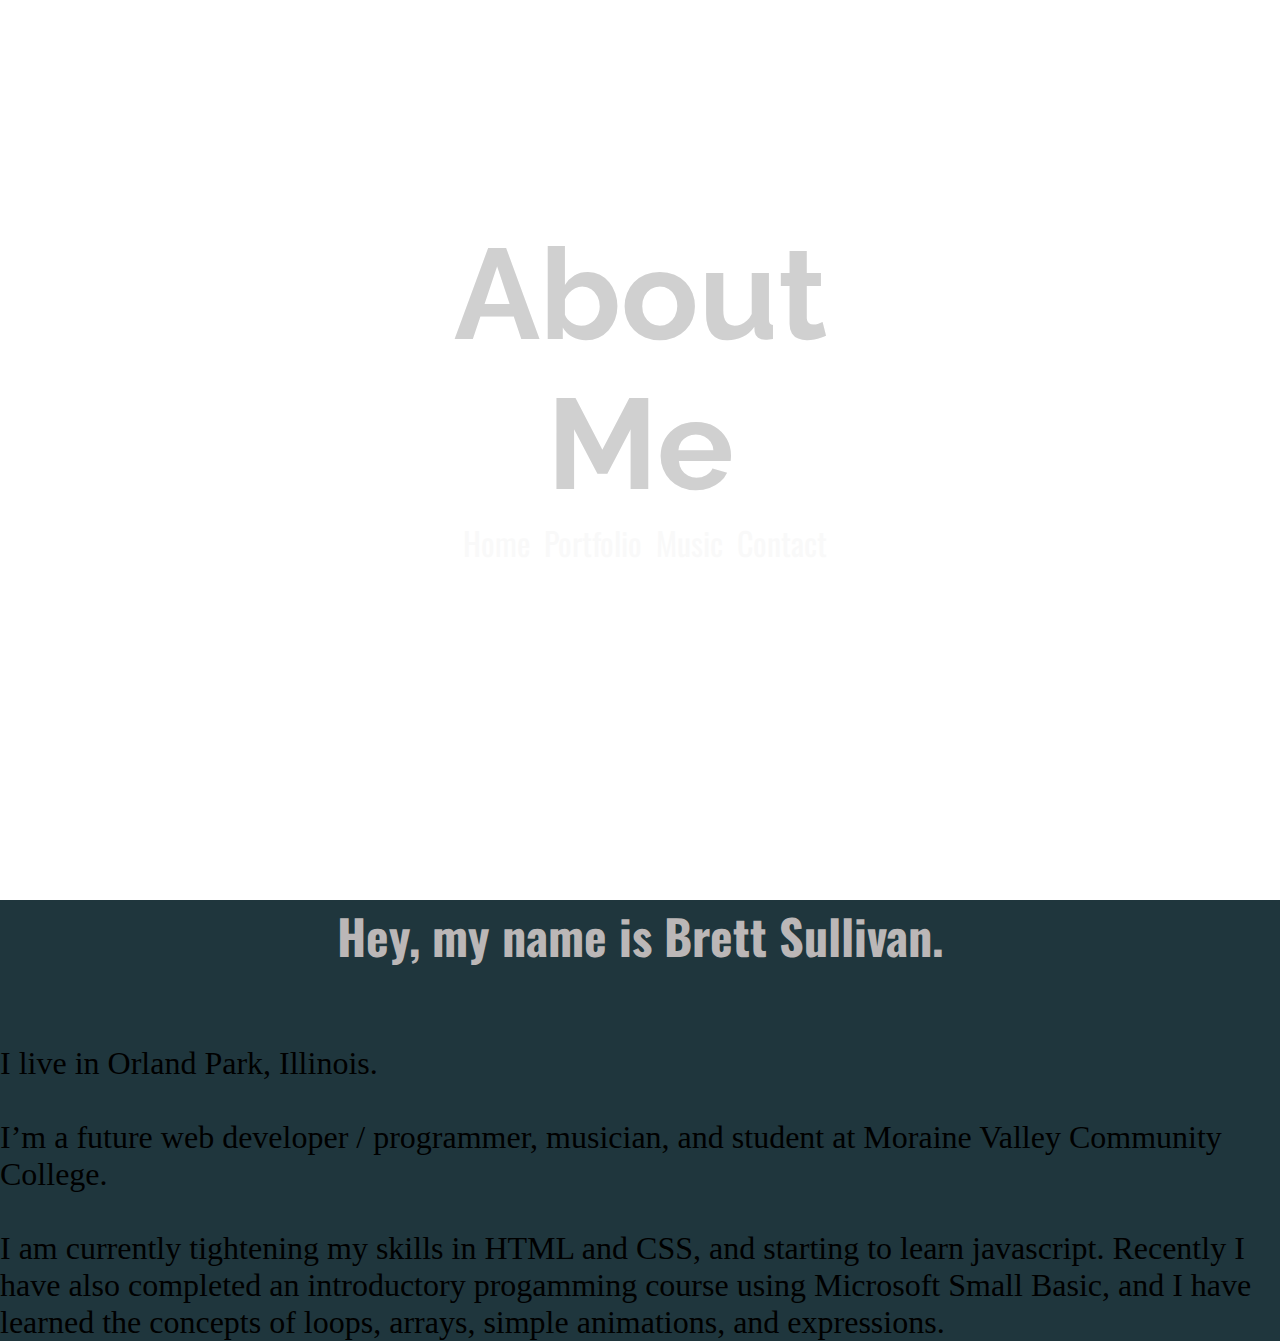
==== about.html @ d8d20c73 "Contact Links" ====
<!DOCTYPE html>
<html lang="en">
<head>
    <meta charset="UTF-8">
    <meta name="viewport" content="width=device-width, initial-scale=1.0">
    <meta http-equiv="X-UA-Compatible" content="ie=edge">
    <title>About Me</title>
    <link rel="stylesheet" type="text/css" href="aboutstyle.css">
    <link rel="stylesheet" type="text/css" href="media.css">
</head>

<body>

    <section class="intro">
        <div class="inner">
            <div class="content">
                <h1>About Me</h1>
            
                <div id="nav">
                <a class="navbtn" href="index.html">Home</a>
                <a class="navbtn" href="#">Portfolio</a>     
                <a class="navbtn" href="music.html">Music</a>
                <a class="navbtn" href="contact.html">Contact</a>      
            </div>
            </div>
        </div>
    </section>

    <h3>Hey, my name is Brett Sullivan.</h3>
    

    <p id="abouttext">
        
        <br>
        <br>
            
            I live in Orland Park, Illinois.

            <br>
            <br>
            
            I’m a future web developer / programmer, musician, and student at Moraine Valley Community College.
            
            <br>
            <br>

            I am currently tightening my skills in HTML and CSS, and starting to learn javascript. Recently I have also completed an introductory progamming course using Microsoft Small Basic, and I have learned the concepts of loops, arrays, simple animations, and expressions.
            
            
            </p>
    
</body>
</html>
---- aboutstyle.css ----
@import url('https://fonts.googleapis.com/css?family=Raleway');

@import url('https://fonts.googleapis.com/css?family=Oswald');

html, body{
    margin: 0;
    padding: 0;
    height: 100%;
    width: 100%;
}

.intro {
    height: 100%;
    width: 100%;
    margin: auto;
    background: url(IMG_0056.JPG) no-repeat 50% 50%;
    display: table;
    top: 0;
    background-size: cover;
}

.intro .inner {
    display: table-cell;
    vertical-align: middle;
    width: 100%;
    max-width: none;

}

.content {
    max-width: 500px;
    margin: 0 auto;
    text-align: center;
}

.content h1{
    font-family: 'Raleway', sans-serif;
    color: #D0D0D0;
    /*text-shadow: 0px 0px 200px #000;*/
    font-size: 800%;
    margin-bottom: 0px;
}

#nav{
    text-align: center;
    vertical-align: middle;
    margin-left: 10px;
    margin-bottom: 200px;
  
}
.navbtn {
   
    font-family: 'Oswald', sans-serif;
    color: #f9f9f9;
    font-size: 200%;
    padding: 0px 5px 0px 5px;
    text-decoration: none;
    
}

.navbtn:hover { 
    color: #000;
}


h3 {
    margin: 0;
    top: 0;
    font-family: 'Oswald', sans-serif;
    font-size: 300%;
    color: #bbb7b7;
    text-align: center;
    background-color: #1f363d;
}

p {
    margin: 0;
    top: 0;
    background-color: #1f363d;
    font-size: 200%;
}
---- media.css ----
@media screen and (max-width: 768px) {
    .content h1{
        font-size: 500%;
    }

    #nav{
        margin-left: 10px;
    }

    .navbtn{
        font-size: 150%;

    }
}

@media screen and (max-width: 320px) {

    .content h1{
        font-size: 350%;
    }


}

@media screen and (max-width: 375px) {
    
        .content h1{
            font-size: 350%;
        }
    
    
    }
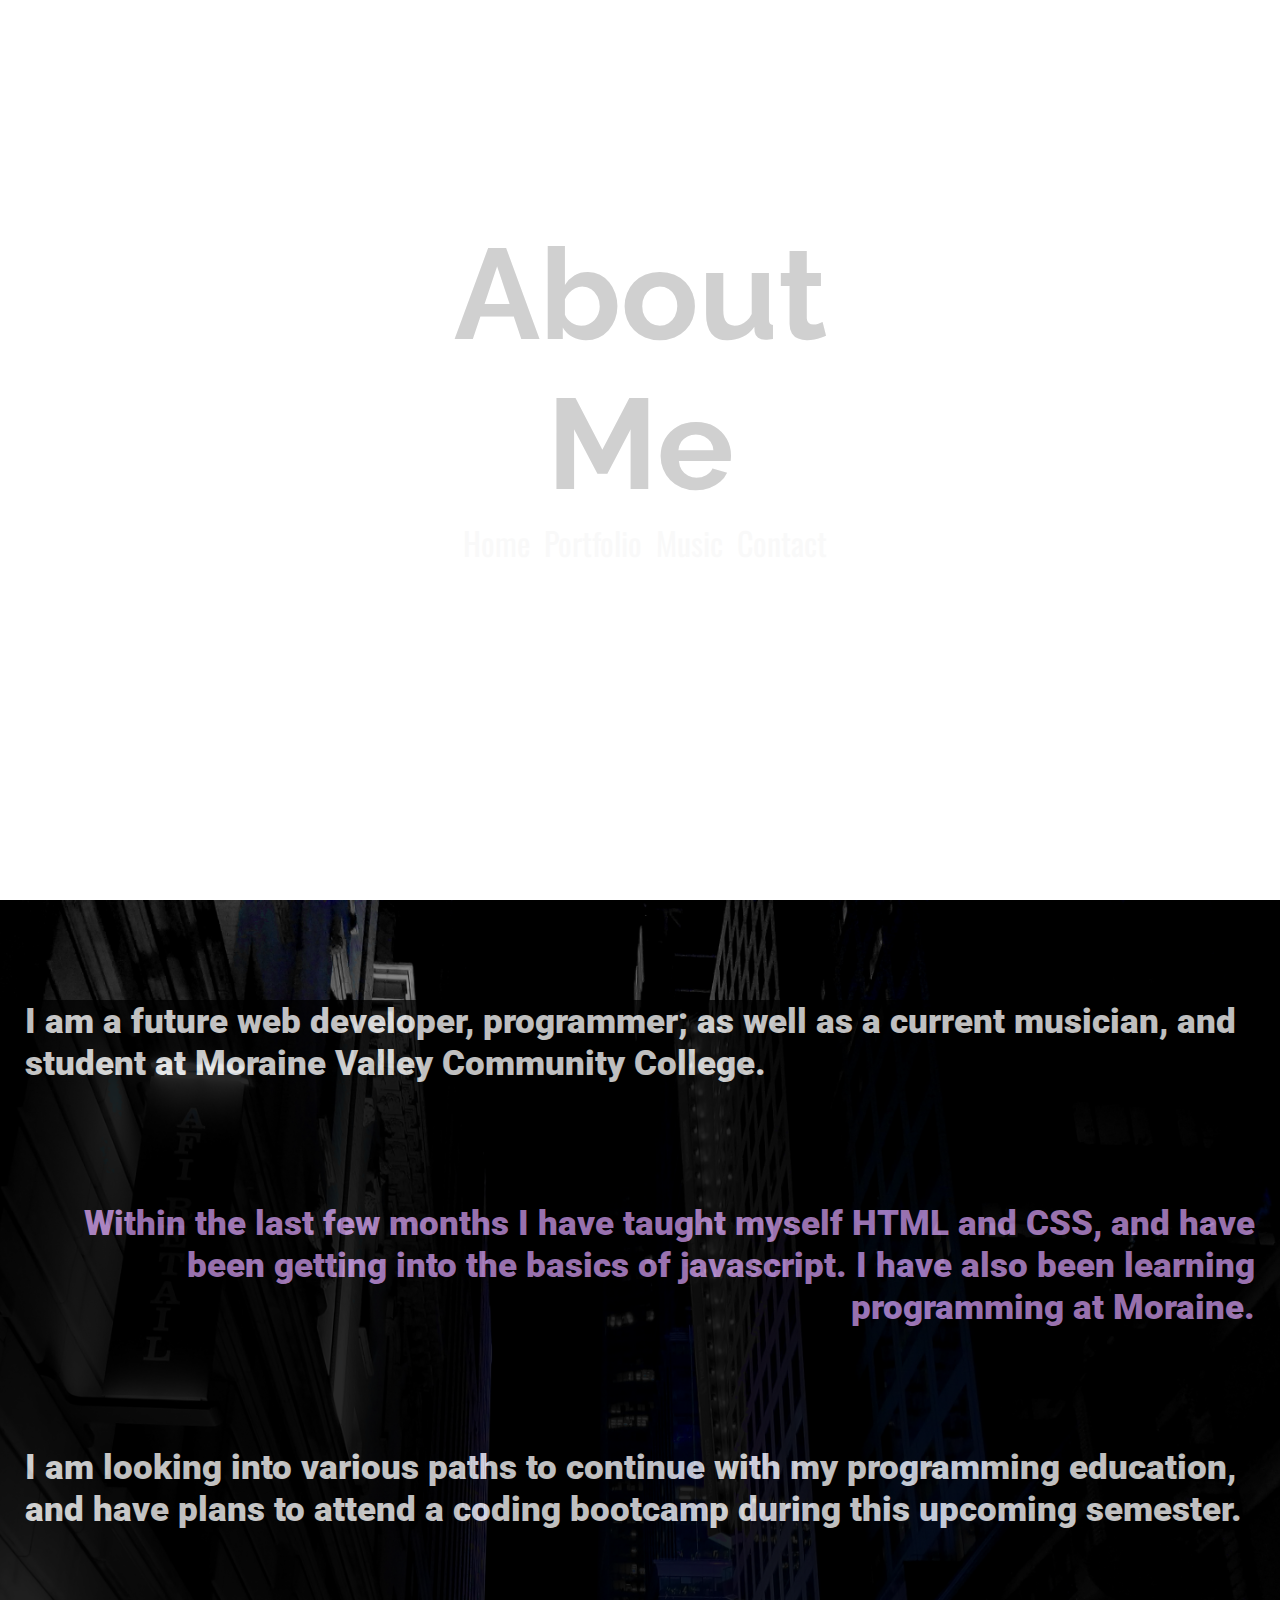
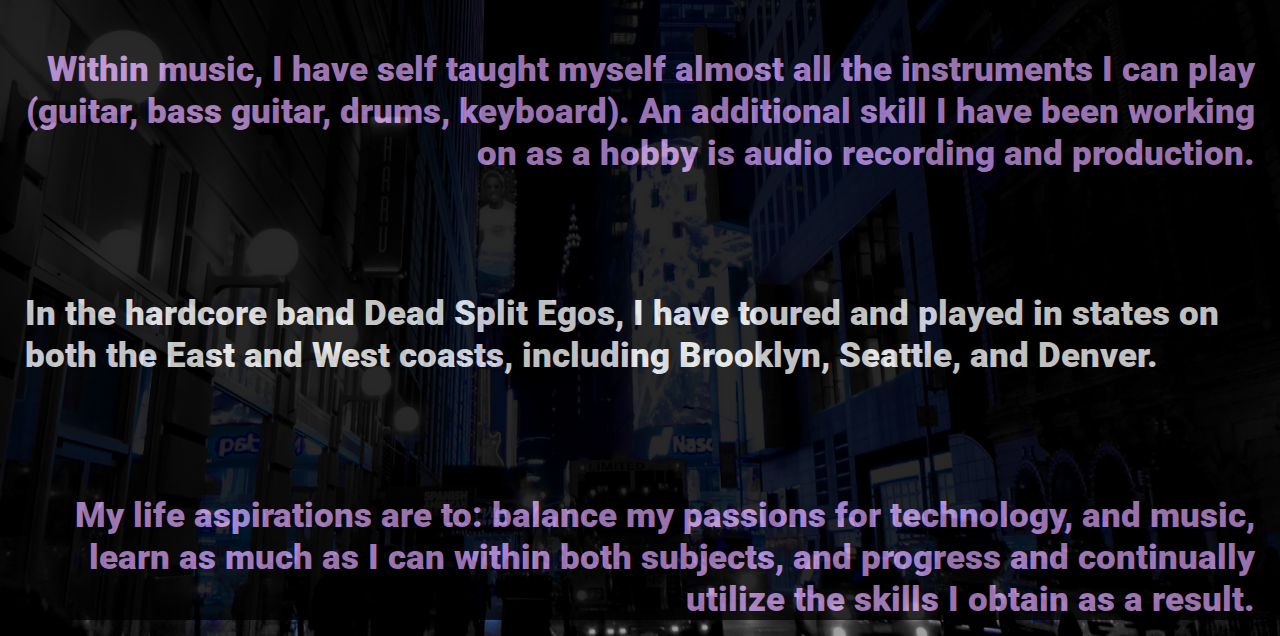
==== commit 0b41cd12: "About Update" ====
--- a/about.html
+++ b/about.html
@@ -26,28 +26,59 @@
         </div>
     </section>
 
-    <h3>Hey, my name is Brett Sullivan.</h3>
+  <div class="about-bg">
+   <!-- <h3>My Name is Brett Sullivan</h3> 
     
+    <br>
+    <br>
+    <br>-->
 
-    <p id="abouttext">
+    <div class="about-div">
+    <p class="about-text">
         
-        <br>
-        <br>
-            
-            I live in Orland Park, Illinois.
+        <div class="about-text p-left">
+            I am a future web developer, programmer; as well as a current musician, and student at Moraine Valley Community College.
+           </div>
 
             <br>
+            
+
+        <div class="about-text p-right">
+           Within the last few months I have taught myself HTML and CSS, and have been getting into the basics of javascript. I have also been learning programming at Moraine.
+        </div> 
+
             <br>
             
-            I’m a future web developer / programmer, musician, and student at Moraine Valley Community College.
+
+            <div class="about-text p-left">
+            I am looking into various paths to continue with my programming education, and have plans to attend a coding bootcamp during this upcoming semester.
+            </div>
             
             <br>
+            
+
+            <div class="about-text p-right">
+            Within music, I have self taught myself almost all the instruments I can play (guitar, bass guitar, drums, keyboard). An additional skill I have been working on as a hobby is audio recording and production.
+            </div>
+            
             <br>
+            
 
-            I am currently tightening my skills in HTML and CSS, and starting to learn javascript. Recently I have also completed an introductory progamming course using Microsoft Small Basic, and I have learned the concepts of loops, arrays, simple animations, and expressions.
+            <div class="about-text p-left">
+            In the hardcore band Dead Split Egos, I have toured and played in states on both the East and West coasts, including Brooklyn, Seattle, and Denver. 
+            </div>
+
+            <br>
             
+
+            <div class="about-text p-right">  
+            My life aspirations are to: balance my passions for technology, and music, learn as much as I can within both subjects, and progress and continually utilize the skills I obtain as a result.
+            </div>
             
+
             </p>
+        </div>
+        </div>
     
 </body>
 </html>
--- a/aboutstyle.css
+++ b/aboutstyle.css
@@ -1,6 +1,8 @@
 @import url('https://fonts.googleapis.com/css?family=Raleway');
 
 @import url('https://fonts.googleapis.com/css?family=Oswald');
+
+@import url('https://fonts.googleapis.com/css?family=Roboto');
 
 html, body{
     margin: 0;
@@ -33,6 +35,8 @@
     text-align: center;
 }
 
+/* Header */
+
 .content h1{
     font-family: 'Raleway', sans-serif;
     color: #D0D0D0;
@@ -40,6 +44,8 @@
     font-size: 800%;
     margin-bottom: 0px;
 }
+
+/*Nav */
 
 #nav{
     text-align: center;
@@ -62,24 +68,60 @@
     color: #000;
 }
 
+/* Bio */
+
+.about-bg{
+    background-color: black;
+    height: 100%;
+    width: 100%;
+    margin: auto;
+    background: url(aboutbg.jpg) no-repeat 50% 50%;
+    display: table;
+    top: 0;
+    background-size: cover;
+    
+    
+}
 
 h3 {
     margin: 0;
     top: 0;
     font-family: 'Oswald', sans-serif;
     font-size: 300%;
-    color: #bbb7b7;
+    color: #edf5ee;
     text-align: center;
-    background-color: #1f363d;
+   
 }
 
-p {
+.about-div{
+    background-color: rgb(0, 0, 0);
+    opacity: .75;
+}
+
+.about-text {
+    font-family: 'Roboto', sans-serif;
     margin: 0;
+    margin-top: 100px;
     top: 0;
-    background-color: #1f363d;
-    font-size: 200%;
+    color: #ffffff;
+    font-weight: 900;
+    font-size: 220%;
+    
 }
 
 
+.p-left{
+    text-align: left;
+    padding-left: 25px;
+    color: #ffffff;
+    opacity: 1;
+}
+
+.p-right{
+    text-align: right;
+    padding-right: 25px;
+    color: rgb(203, 151, 231);
+    font-weight: 900;
+}
 
 
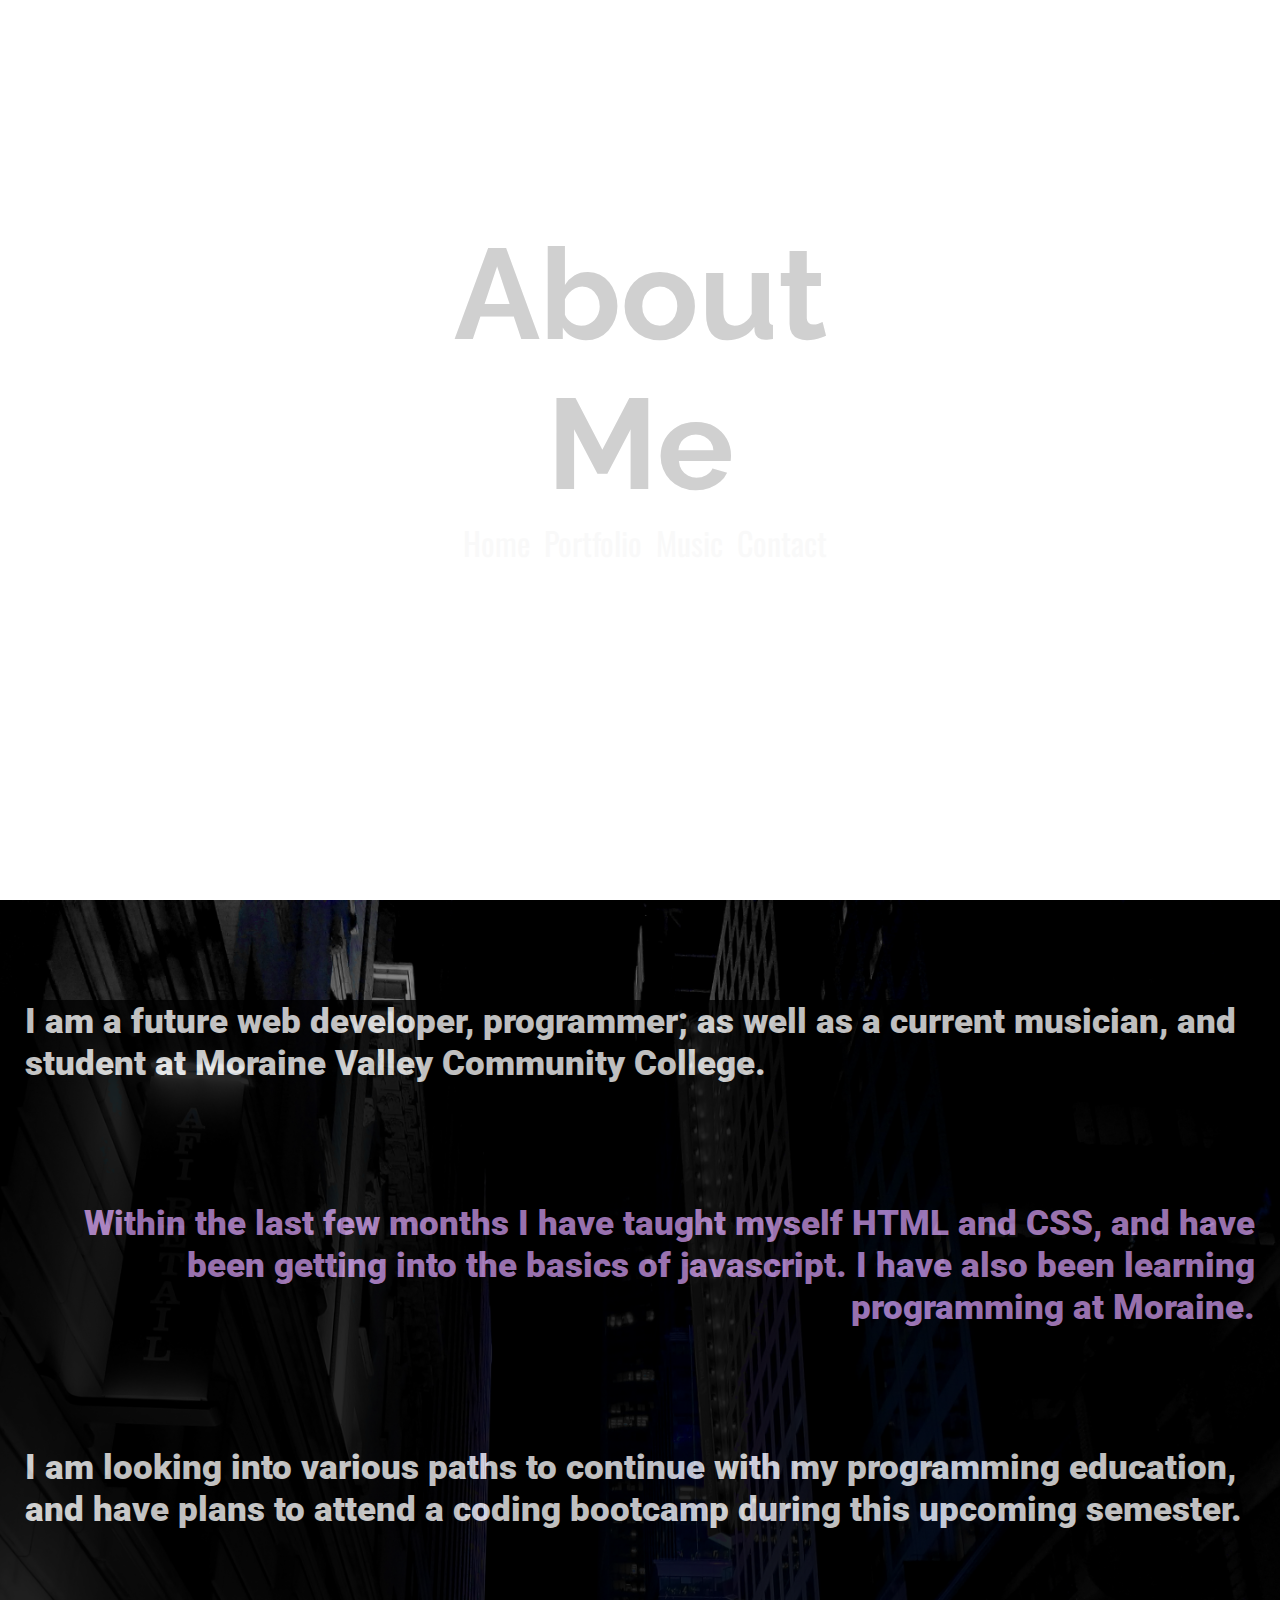
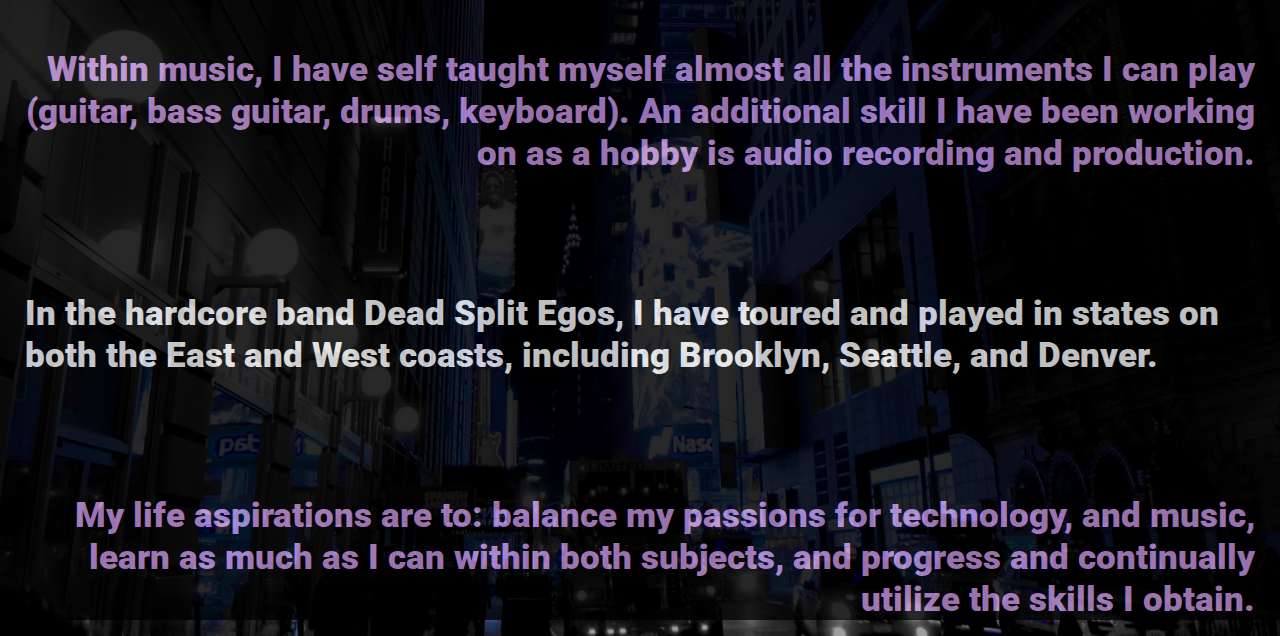
==== commit 1a617c3d: "Merge branch 'master' of https://github.com/swedishgoodbye/personalsite" ====
--- a/about.html
+++ b/about.html
@@ -18,7 +18,7 @@
             
                 <div id="nav">
                 <a class="navbtn" href="index.html">Home</a>
-                <a class="navbtn" href="#">Portfolio</a>     
+                <a class="navbtn" href="portfolio.html">Portfolio</a>     
                 <a class="navbtn" href="music.html">Music</a>
                 <a class="navbtn" href="contact.html">Contact</a>      
             </div>
@@ -72,7 +72,7 @@
             
 
             <div class="about-text p-right">  
-            My life aspirations are to: balance my passions for technology, and music, learn as much as I can within both subjects, and progress and continually utilize the skills I obtain as a result.
+            My life aspirations are to: balance my passions for technology, and music, learn as much as I can within both subjects, and progress and continually utilize the skills I obtain.
             </div>
             
 
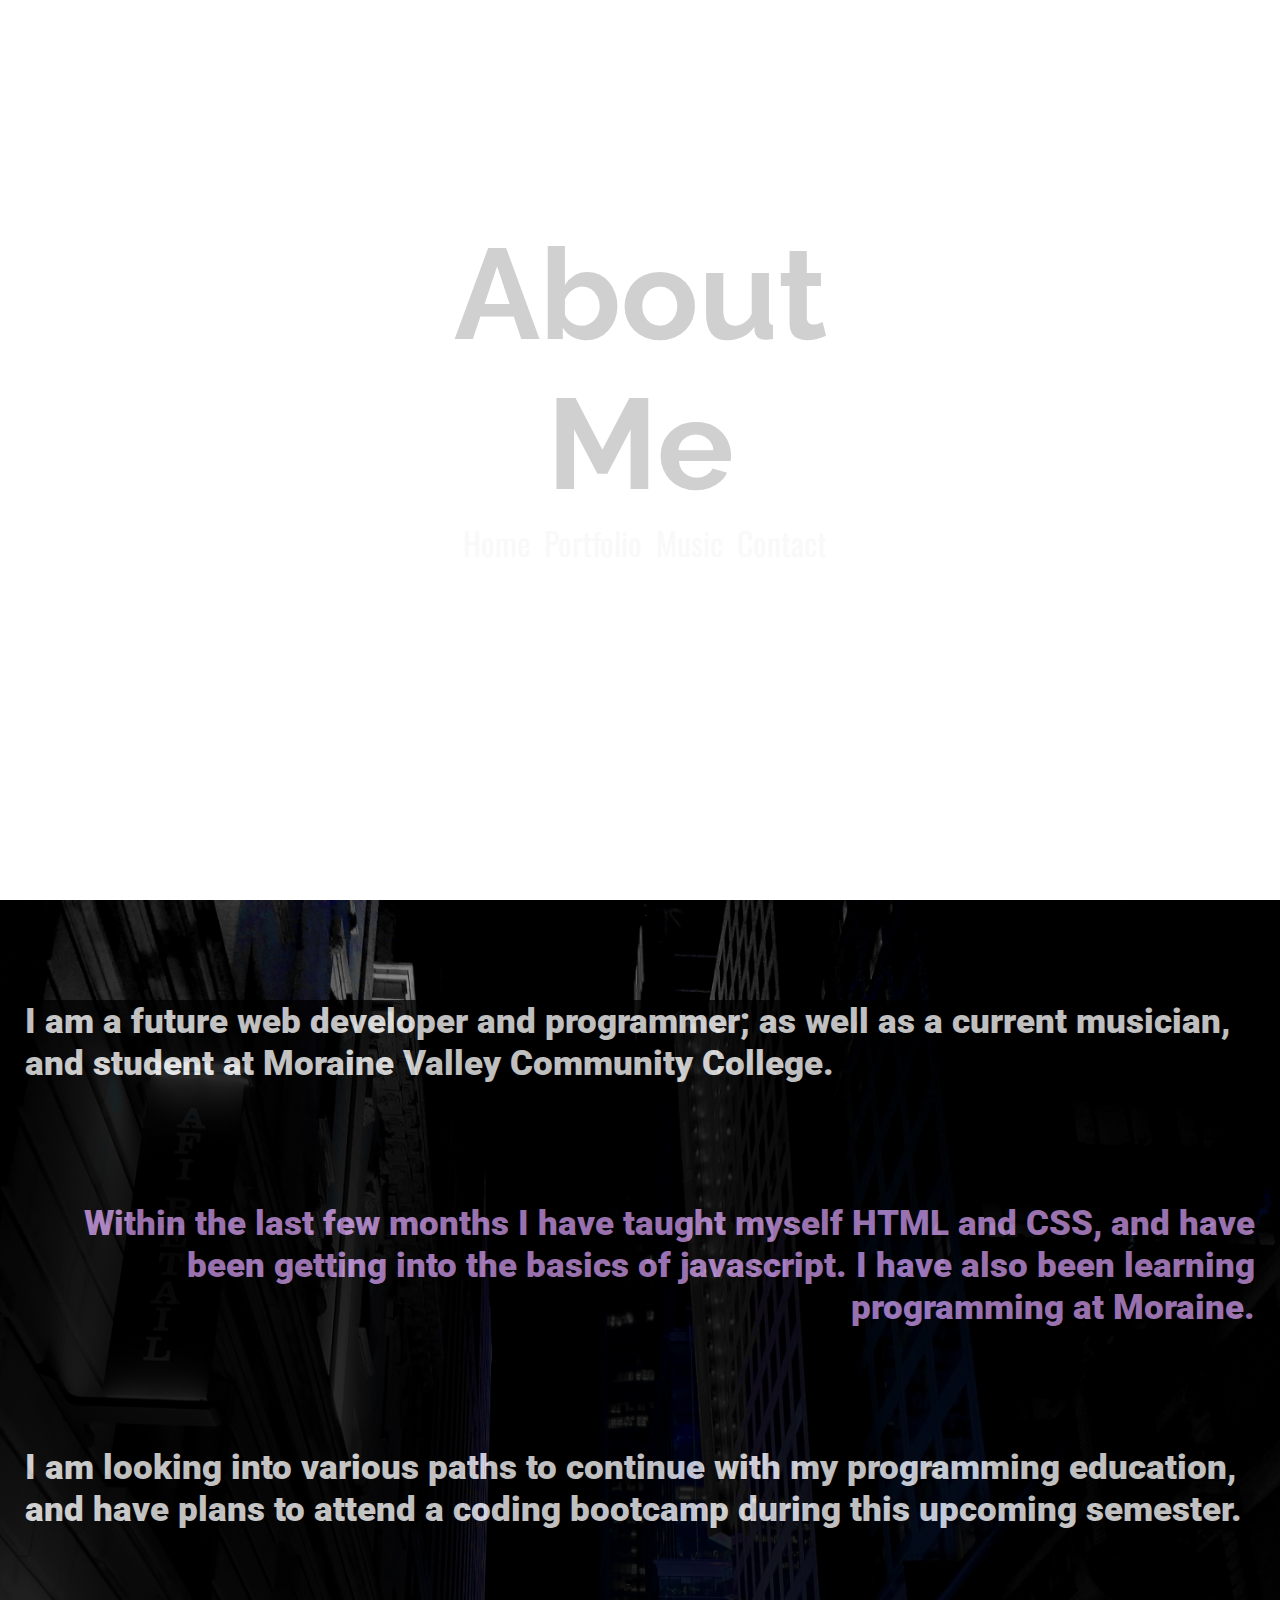
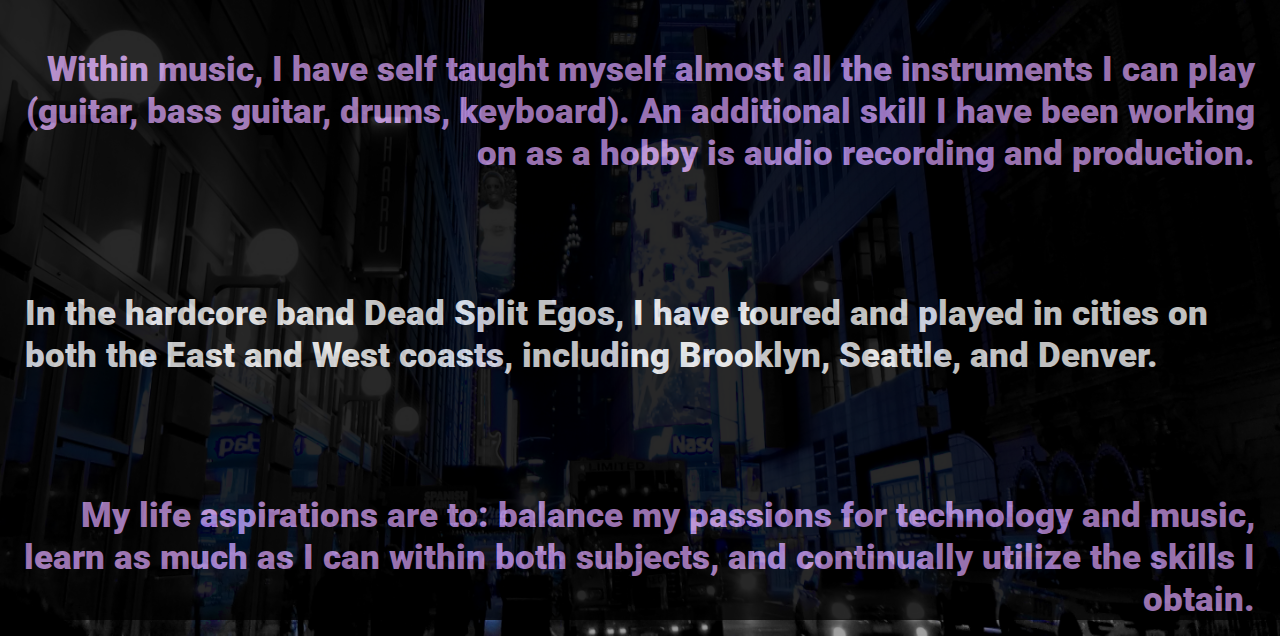
==== commit 276f5bab: "Portfolio Responsive" ====
--- a/about.html
+++ b/about.html
@@ -37,7 +37,7 @@
     <p class="about-text">
         
         <div class="about-text p-left">
-            I am a future web developer, programmer; as well as a current musician, and student at Moraine Valley Community College.
+            I am a future web developer and programmer; as well as a current musician, and student at Moraine Valley Community College.
            </div>
 
             <br>
@@ -65,14 +65,14 @@
             
 
             <div class="about-text p-left">
-            In the hardcore band Dead Split Egos, I have toured and played in states on both the East and West coasts, including Brooklyn, Seattle, and Denver. 
+            In the hardcore band Dead Split Egos, I have toured and played in cities on both the East and West coasts, including Brooklyn, Seattle, and Denver. 
             </div>
 
             <br>
             
 
             <div class="about-text p-right">  
-            My life aspirations are to: balance my passions for technology, and music, learn as much as I can within both subjects, and progress and continually utilize the skills I obtain.
+            My life aspirations are to: balance my passions for technology and music, learn as much as I can within both subjects, and continually utilize the skills I obtain.
             </div>
             
 
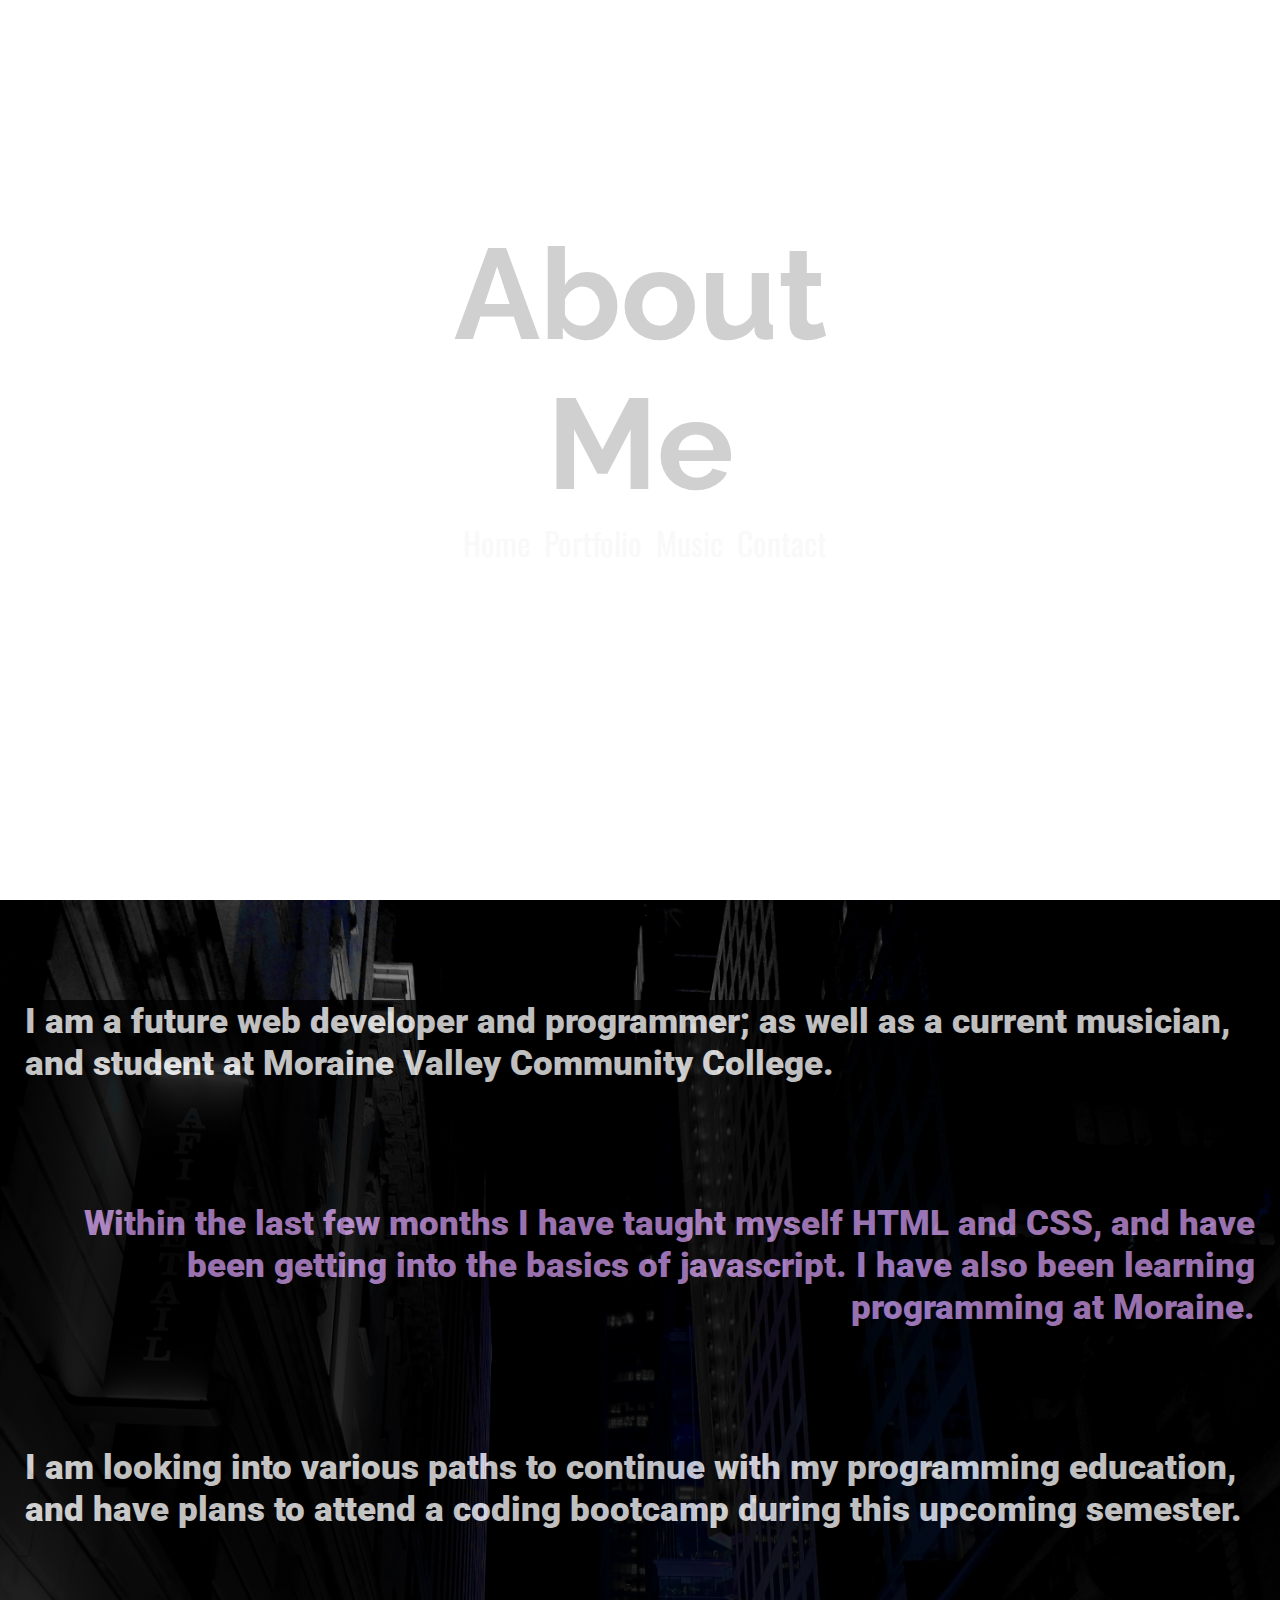
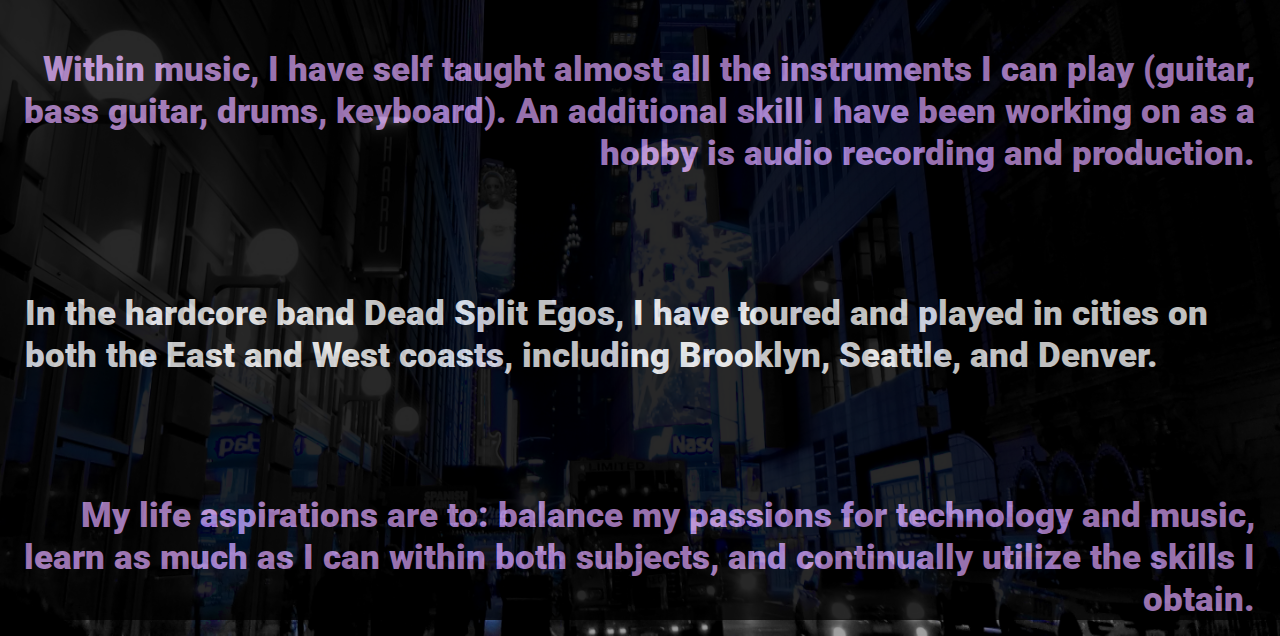
==== commit bc3eedef: "Update about.html" ====
--- a/about.html
+++ b/about.html
@@ -58,7 +58,7 @@
             
 
             <div class="about-text p-right">
-            Within music, I have self taught myself almost all the instruments I can play (guitar, bass guitar, drums, keyboard). An additional skill I have been working on as a hobby is audio recording and production.
+            Within music, I have self taught almost all the instruments I can play (guitar, bass guitar, drums, keyboard). An additional skill I have been working on as a hobby is audio recording and production.
             </div>
             
             <br>
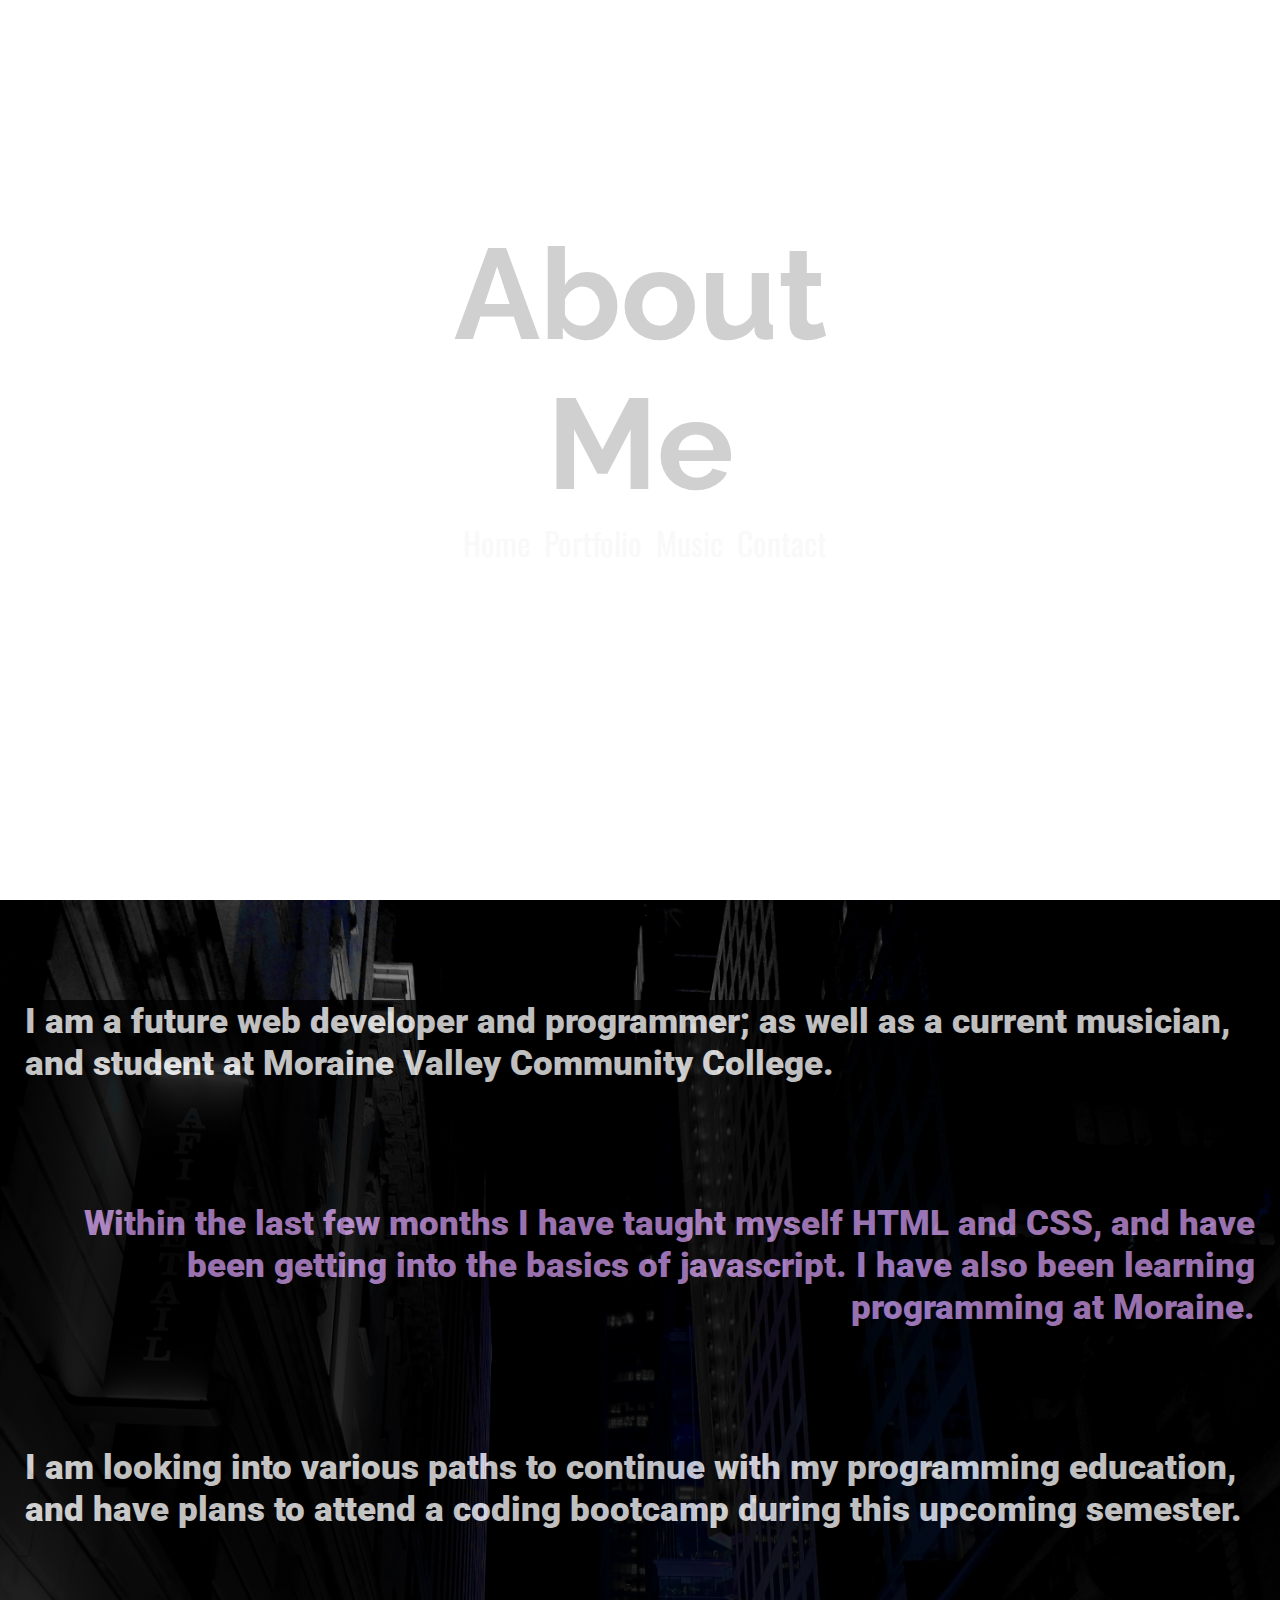
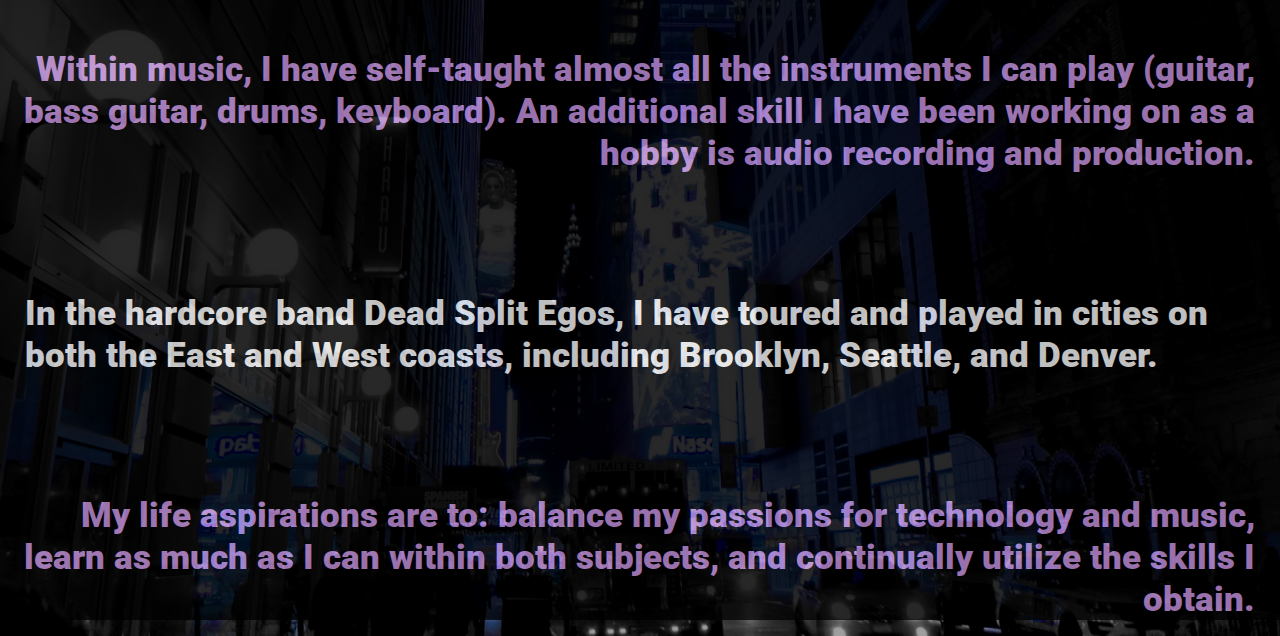
==== commit cf3e7c72: "Update about.html" ====
--- a/about.html
+++ b/about.html
@@ -58,7 +58,7 @@
             
 
             <div class="about-text p-right">
-            Within music, I have self taught almost all the instruments I can play (guitar, bass guitar, drums, keyboard). An additional skill I have been working on as a hobby is audio recording and production.
+            Within music, I have self-taught almost all the instruments I can play (guitar, bass guitar, drums, keyboard). An additional skill I have been working on as a hobby is audio recording and production.
             </div>
             
             <br>
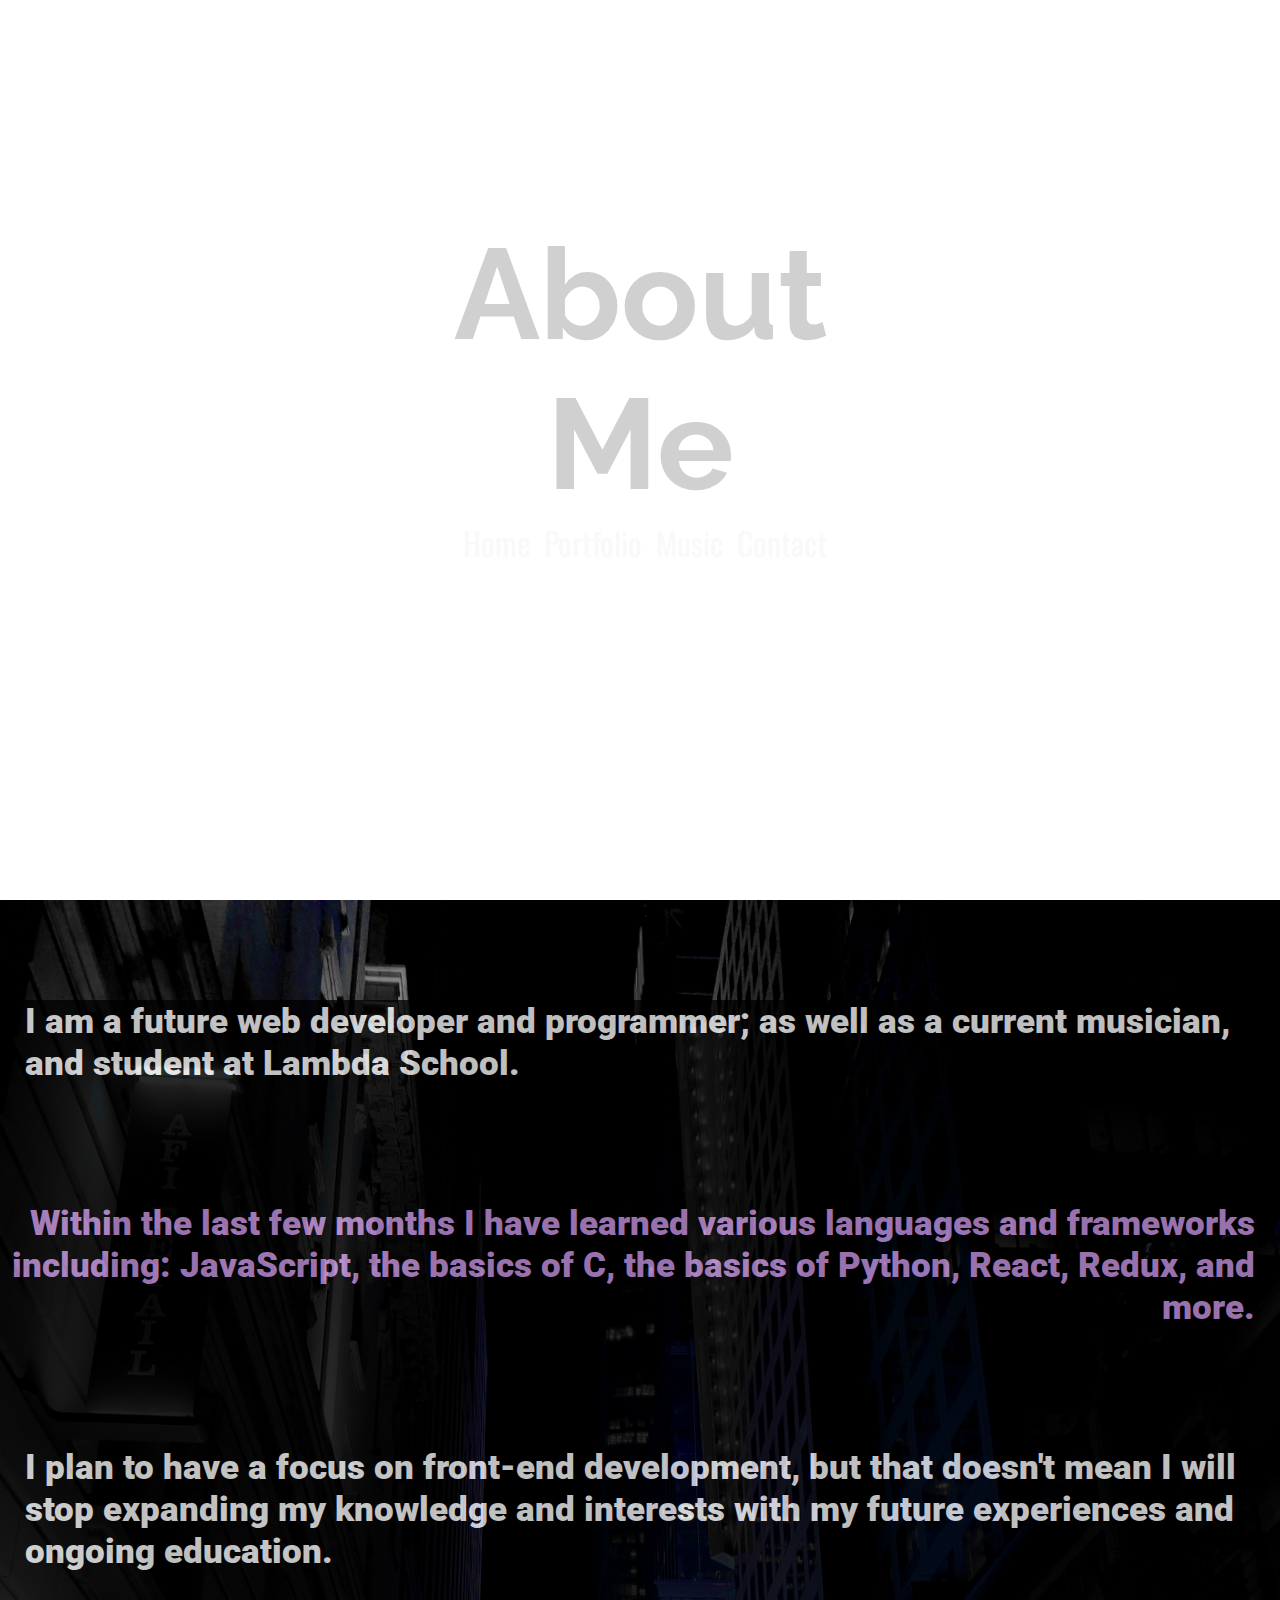
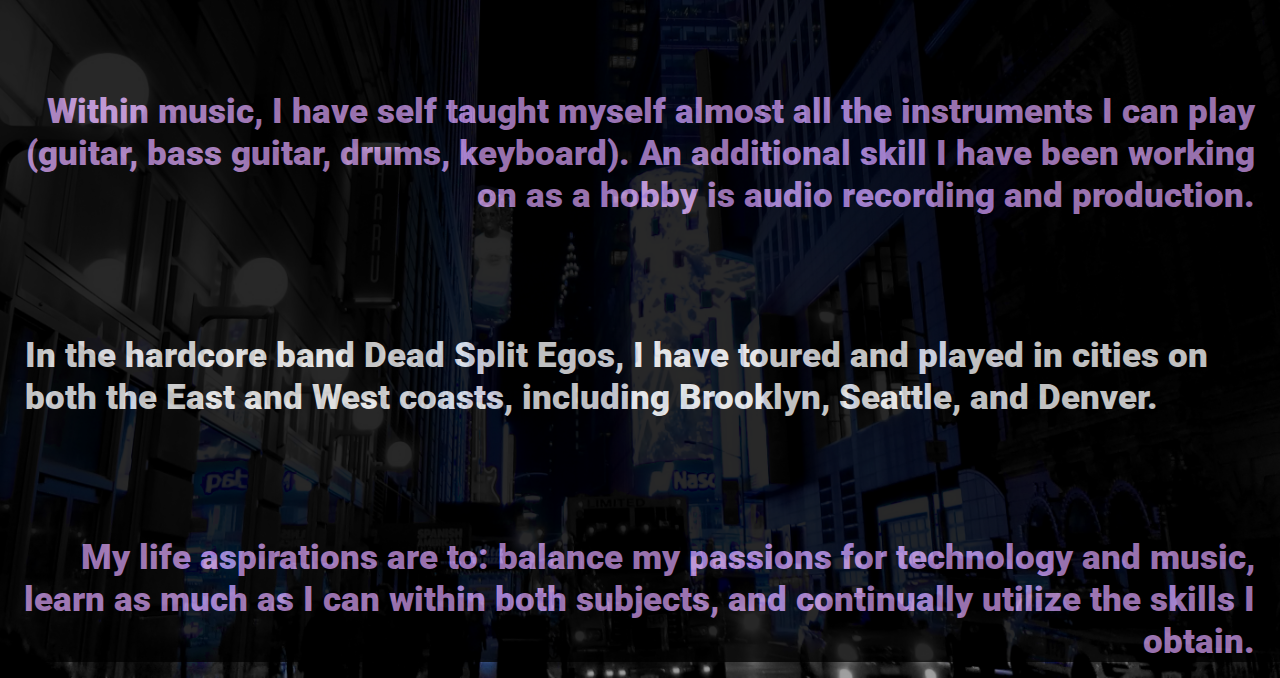
==== commit 0bb1c101: "Summary Updates" ====
--- a/about.html
+++ b/about.html
@@ -37,28 +37,28 @@
     <p class="about-text">
         
         <div class="about-text p-left">
-            I am a future web developer and programmer; as well as a current musician, and student at Moraine Valley Community College.
+            I am a future web developer and programmer; as well as a current musician, and student at Lambda School.
            </div>
 
             <br>
             
 
         <div class="about-text p-right">
-           Within the last few months I have taught myself HTML and CSS, and have been getting into the basics of javascript. I have also been learning programming at Moraine.
+           Within the last few months I have learned various languages and frameworks including: JavaScript, the basics of C, the basics of Python, React, Redux, and more.
         </div> 
 
             <br>
             
 
             <div class="about-text p-left">
-            I am looking into various paths to continue with my programming education, and have plans to attend a coding bootcamp during this upcoming semester.
+            I plan to have a focus on front-end development, but that doesn't mean I will stop expanding my knowledge and interests with my future experiences and ongoing education.
             </div>
             
             <br>
             
 
             <div class="about-text p-right">
-            Within music, I have self-taught almost all the instruments I can play (guitar, bass guitar, drums, keyboard). An additional skill I have been working on as a hobby is audio recording and production.
+            Within music, I have self taught myself almost all the instruments I can play (guitar, bass guitar, drums, keyboard). An additional skill I have been working on as a hobby is audio recording and production.
             </div>
             
             <br>
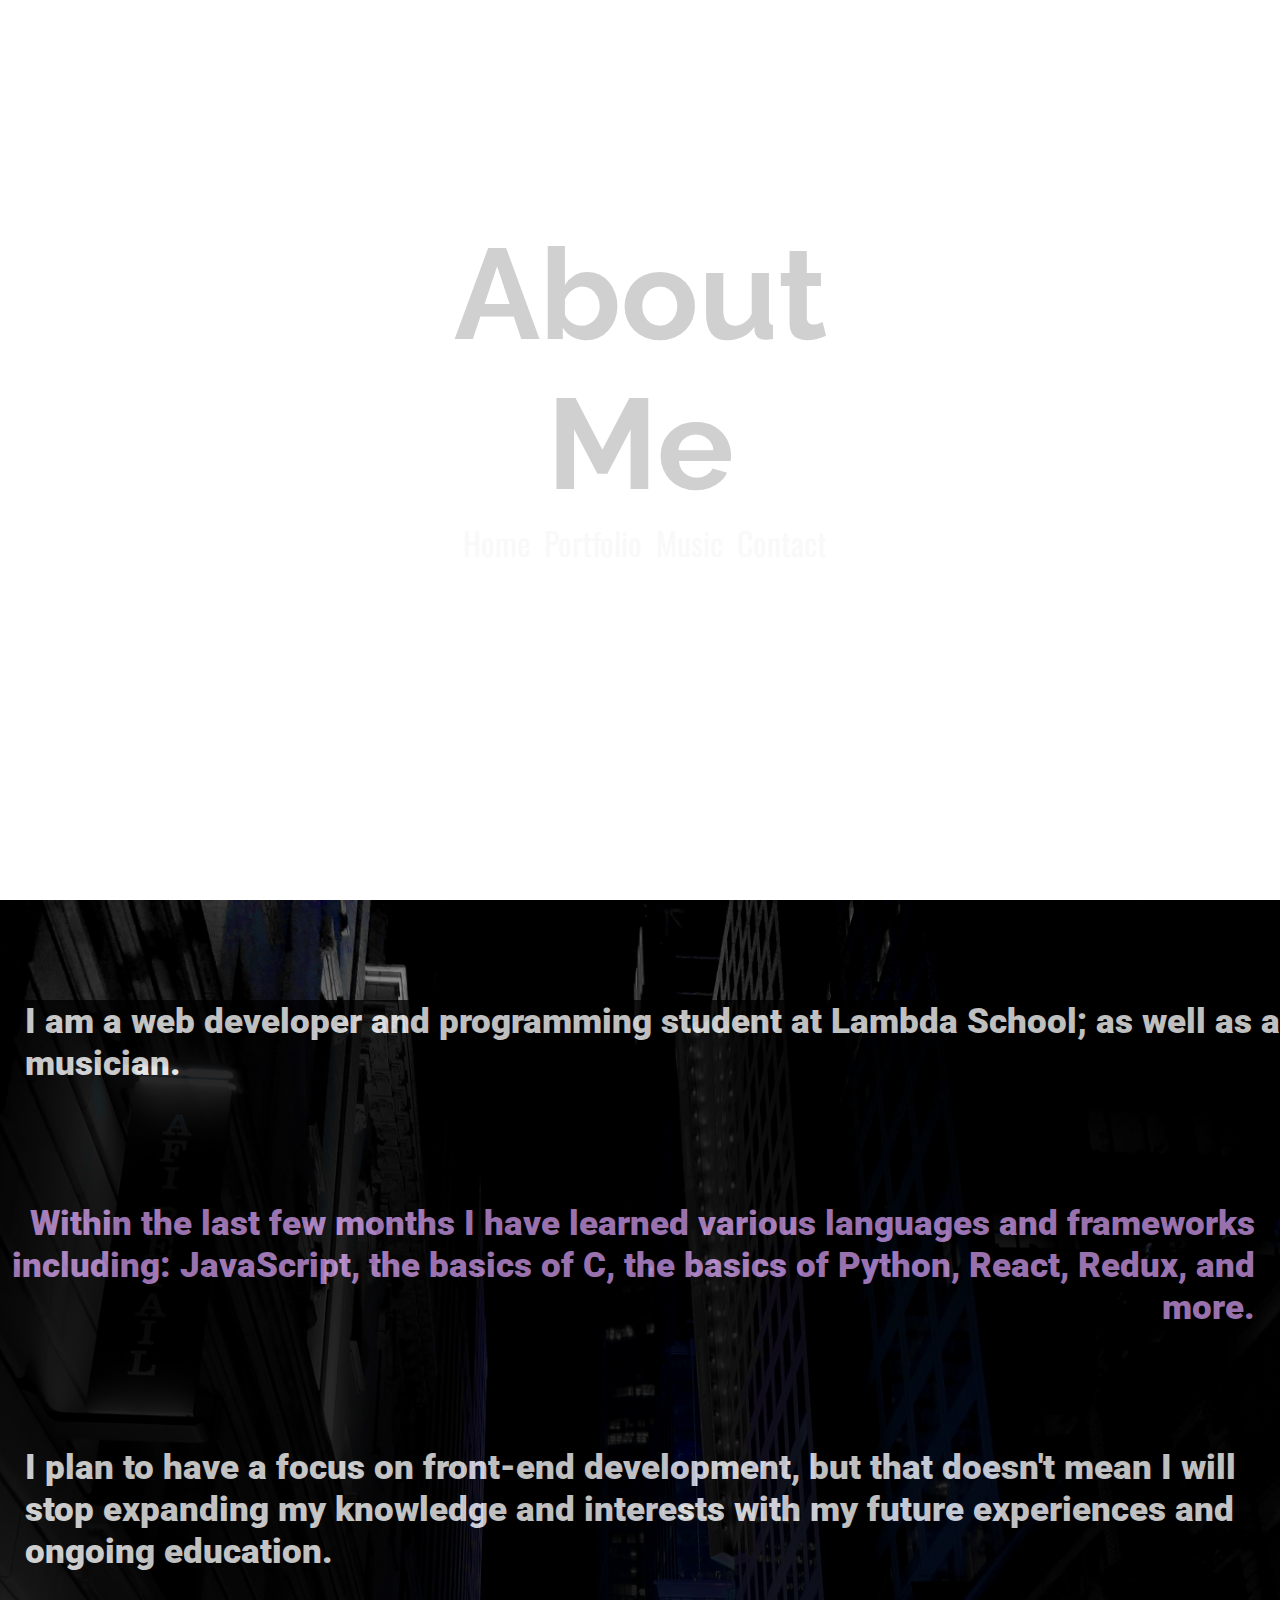
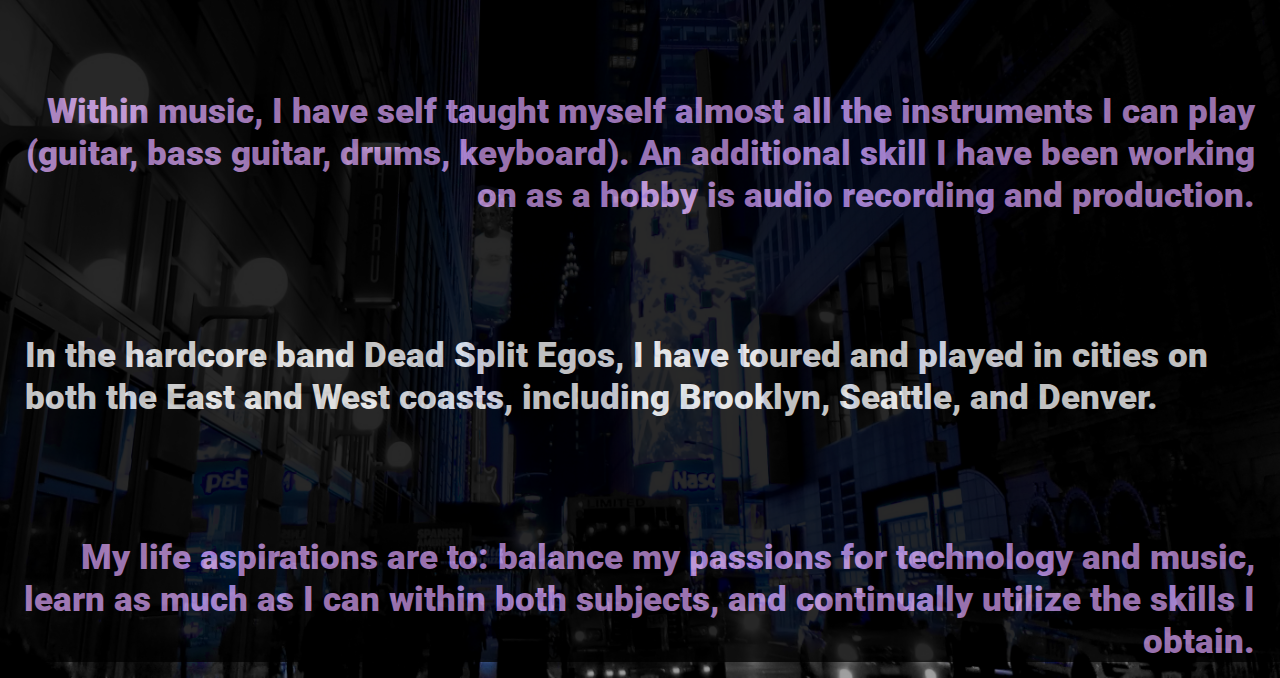
==== commit 4688f821: "Summary Mods" ====
--- a/about.html
+++ b/about.html
@@ -37,7 +37,7 @@
     <p class="about-text">
         
         <div class="about-text p-left">
-            I am a future web developer and programmer; as well as a current musician, and student at Lambda School.
+            I am a web developer and programming student at Lambda School; as well as a musician.
            </div>
 
             <br>
